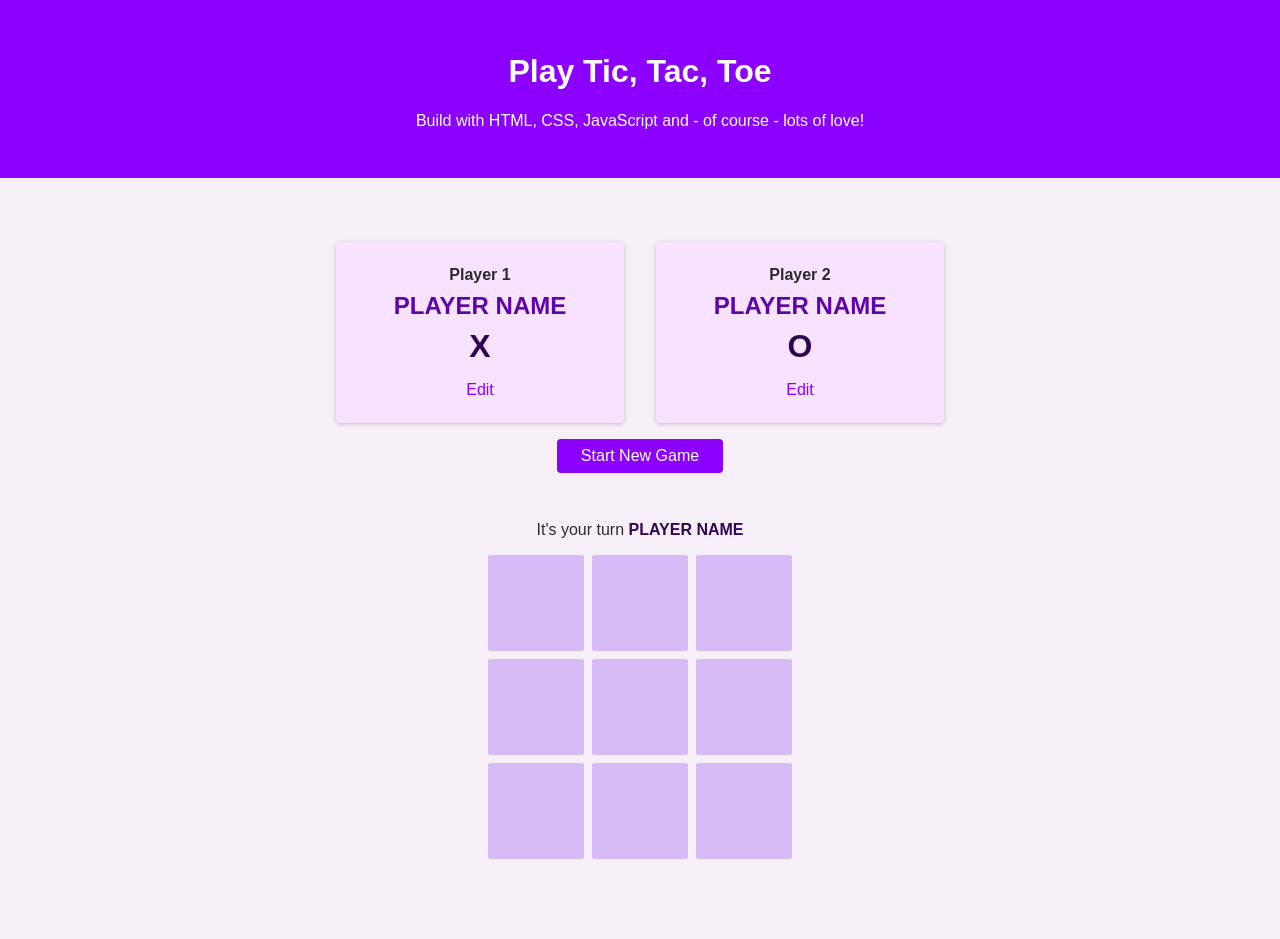
==== index.html @ 3432365f "added styles" ====
<!DOCTYPE html>
<html lang="en">

    <head>
        <meta charset="UTF-8">
        <meta http-equiv="X-UA-Compatible" content="IE=edge">
        <meta name="viewport" content="width=device-width, initial-scale=1.0">
        <title>Tic Tac Toe</title>
        <link rel="preconnect" href="https://fonts.googleapis.com">
        <link rel="preconnect" href="https://fonts.gstatic.com" crossorigin>
        <link href="https://fonts.googleapis.com/css2?family=Open+Sans:wght@400;700&display=swap" rel="stylesheet">
        <link rel="stylesheet" href="styles/styles.css">
        <link rel="stylesheet" href="styles/overlays.css">
        <link rel="stylesheet" href="styles/configuration.css">
        <link rel="stylesheet" href="styles/game.css">
    </head>

    <body>
        <div id="backdrop"></div>
        <header>
            <h1>Play Tic, Tac, Toe</h1>
            <p>Build with HTML, CSS, JavaScript and - of course - lots of love!</p>
        </header>
        <main>
            <aside class="modal" id="config-overlay">
                <h2>Choose your name</h2>
                <form>
                    <div class="form-control">
                        <label for="player-name">Player name</label>
                        <input type="text" name="playername" id="player-name">
                    </div>
                    <div>
                        <button type="submit" class="btn">Confirm</button>
                        <button type="button" class="btn btn-alt">Cancel</button>
                    </div>
                </form>
            </aside>
            <section id="game-config">
                <ol>
                    <li>
                        <article>
                            <h2>Player 1</h2>
                            <h3>PLAYER NAME</h3>
                            <p class="player-symbol">X</p>
                            <button class="btn btn-alt">Edit</button>
                        </article>
                    </li>
                    <li>
                        <article>
                            <h2>Player 2</h2>
                            <h3>PLAYER NAME</h3>
                            <p class="player-symbol">O</p>
                            <button class="btn btn-alt">Edit</button>
                        </article>
                    </li>
                </ol>
                <button class="btn">Start New Game</button>
            </section>
            <section id="active-game">
                <aside id="game-over">
                    <h2>You won, <span id="winner-name">PLAYER NAME</span></h2>
                    <p>Click "Start New Game" above, to start a new game!</p>
                </aside>
                <p>It's your turn <span id="active-player-name">PLAYER NAME</span></p>
                <ol id="game-board">
                    <li></li>
                    <li></li>
                    <li></li>

                    <li></li>
                    <li></li>
                    <li></li>

                    <li></li>
                    <li></li>
                    <li></li>
                </ol>
            </section>
        </main>
    </body>

</html>
---- styles/styles.css ----
body {
    margin: 0;
    font-family: 'Open-Sans', sans-serif;
    color: rgb(44, 41, 44);
    background-color: rgb(247, 239, 247);
}

header {
    background-color: rgb(140, 0, 255);
    color: white;
    padding: 2rem 5%;
    text-align: center;
}

.btn {
    font: inherit;
    padding: 0.5rem 1.5rem;
    background-color: rgb(140, 0, 255);
    border: 0 solid transparent;
    color: white;
    border-radius: 4px;
    cursor: pointer;
}

.btn-alt {
    background-color: transparent;
    color: rgb(140, 0, 255);
}

.btn:hover {
    background-color: rgb(79, 10, 190);
}

.btn-alt:hover {
    background-color: rgb(230, 201, 252);
}
---- styles/overlays.css ----
.modal {
    position: fixed;
    top: 20%;
    left: 5%;
    width: 90%;
    background-color: white;
    padding: 1rem;
    border-radius: 6px;
    box-shadow: 0 2px 8px rgba(0, 0, 0, 0.2);
    display: none;
}

#backdrop {
    position: fixed;
    top: 0;
    left: 0;
    width: 100%;
    height: 100%;
    background-color: rgba(0, 0, 0, 0.7);
    display: none;
}

@media (min-width: 48rem) {
    .modal {
        left: calc(50% - 20rem);
        width: 40rem;
    }
}
---- styles/configuration.css ----
#config-overlay {
    text-align: center;
}

#config-overlay h2 {
    margin: 0.5rem 0;
}

.form-control {
    margin: 0.5rem 0;
}

.form-control label {
    display: block;
    margin-bottom: 0.5rem;
    font-weight: bold;
}

.form-control input {
    font: inherit;
    border: 1px solid rgb(204, 204, 204);
    width: 15rem;
    padding: 0.35rem;
    border-radius: 4px;
}

#game-config {
    width: 90%;
    max-width: 40rem;
    margin: 3rem auto;
    text-align: center;
}

#game-config ol {
    list-style: none;
    margin: 0;
    padding: 0;
    display: flex;
}

#game-config li {
    margin: 1rem;
    padding: 1rem;
    width: 50%;
    background-color: rgb(247, 227, 255);
    border-radius: 4px;
    box-shadow: 0 1px 4px rgba(0, 0, 0, 0.2);
}

#game-config h2 {
    font-size: 1rem;
    margin: 0.5rem 0;
}

#game-config h3 {
    font-size: 1.5rem;
    margin: 0.5rem 0;
    color: rgb(94, 4, 168);
}

.player-symbol {
    font-size: 2rem;
    font-weight: bold;
    color: rgb(47, 4, 82);
    margin: 0.5rem 0;
}
---- styles/game.css ----
#active-game {
    text-align: center;
    margin: 2rem 0 5rem 0;
    /* display: none; */
}

#game-over {
    width: 90%;
    max-width: 40rem;
    margin: auto;
    padding: 1rem 2rem;
    background-color: rgb(50, 5, 87);
    box-shadow: 0 2px 8px rgba(0, 0, 0, 0.2);
    border-radius: 4px;
    color: white;
    display: none;
}

#game-over h2 {
    font-size: 2.5rem;
    margin: 0.5rem 0rem;
}

#active-player-name {
    font-weight: bold;
    color: rgb(50, 5, 87);
}

#game-board {
    list-style: none;
    margin: 1rem 0;
    padding: 0;
    display: grid;
    grid-template-columns: repeat(3, 6rem);
    grid-template-rows: repeat(3, 6rem);
    gap: 0.5rem;
    justify-content: center;
}

#game-board li {
    background-color: rgb(215, 187, 247);
    border-radius: 2px;
    cursor: pointer;
    display: flex;
    justify-content: center;
    align-items: center;
    font-size: 2.5rem;
    font-weight: bold;
}

#game-board li:hover {
    background-color: rgb(112, 13, 204);
}

#game-board li.disabled {
    background-color: rgb(112, 13, 204);
    color: white;
    cursor: default;
}
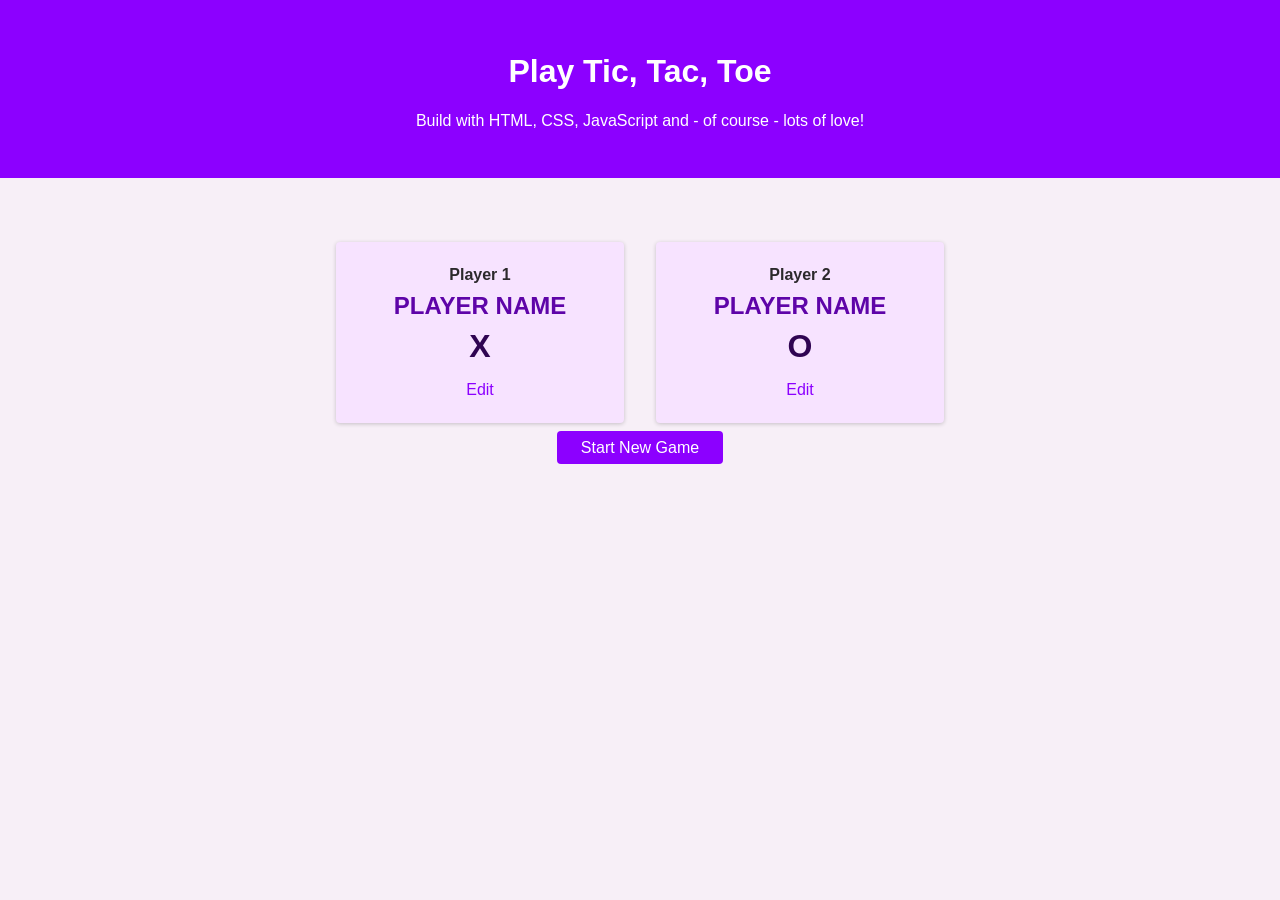
==== commit a160e1a3: "finished project tic-tac-toe v1.0.0" ====
--- a/index.html
+++ b/index.html
@@ -13,6 +13,9 @@
         <link rel="stylesheet" href="styles/overlays.css">
         <link rel="stylesheet" href="styles/configuration.css">
         <link rel="stylesheet" href="styles/game.css">
+        <script src="scripts/config.js" defer></script>
+        <script src="scripts/game.js" defer></script>
+        <script src="scripts/app.js" defer></script>
     </head>
 
     <body>
@@ -24,37 +27,38 @@
         <main>
             <aside class="modal" id="config-overlay">
                 <h2>Choose your name</h2>
-                <form>
+                <form id="config-form">
                     <div class="form-control">
                         <label for="player-name">Player name</label>
-                        <input type="text" name="playername" id="player-name">
+                        <input type="text" name="playername" id="player-name" required>
                     </div>
+                    <p id="config-errors"></p>
                     <div>
                         <button type="submit" class="btn">Confirm</button>
-                        <button type="button" class="btn btn-alt">Cancel</button>
+                        <button type="reset" class="btn btn-alt" id="cancel-config-btn">Cancel</button>
                     </div>
                 </form>
             </aside>
             <section id="game-config">
                 <ol>
                     <li>
-                        <article>
+                        <article id="player-1-data">
                             <h2>Player 1</h2>
                             <h3>PLAYER NAME</h3>
                             <p class="player-symbol">X</p>
-                            <button class="btn btn-alt">Edit</button>
+                            <button class="btn btn-alt" id="edit-btn-player-1" data-playerid="1">Edit</button>
                         </article>
                     </li>
                     <li>
-                        <article>
+                        <article id="player-2-data">
                             <h2>Player 2</h2>
                             <h3>PLAYER NAME</h3>
                             <p class="player-symbol">O</p>
-                            <button class="btn btn-alt">Edit</button>
+                            <button class="btn btn-alt" id="edit-btn-player-2" data-playerid="2">Edit</button>
                         </article>
                     </li>
                 </ol>
-                <button class="btn">Start New Game</button>
+                <a class="btn" id="start-btn" href="#game-board">Start New Game</a>
             </section>
             <section id="active-game">
                 <aside id="game-over">
@@ -63,17 +67,17 @@
                 </aside>
                 <p>It's your turn <span id="active-player-name">PLAYER NAME</span></p>
                 <ol id="game-board">
-                    <li></li>
-                    <li></li>
-                    <li></li>
+                    <li data-col="1" data-row="1"></li>
+                    <li data-col="2" data-row="1"></li>
+                    <li data-col="3" data-row="1"></li>
 
-                    <li></li>
-                    <li></li>
-                    <li></li>
+                    <li data-col="1" data-row="2"></li>
+                    <li data-col="2" data-row="2"></li>
+                    <li data-col="3" data-row="2"></li>
 
-                    <li></li>
-                    <li></li>
-                    <li></li>
+                    <li data-col="1" data-row="3"></li>
+                    <li data-col="2" data-row="3"></li>
+                    <li data-col="3" data-row="3"></li>
                 </ol>
             </section>
         </main>
--- a/styles/overlays.css
+++ b/styles/overlays.css
@@ -8,6 +8,7 @@
     border-radius: 6px;
     box-shadow: 0 2px 8px rgba(0, 0, 0, 0.2);
     display: none;
+    box-sizing: border-box;
 }
 
 #backdrop {
--- a/styles/configuration.css
+++ b/styles/configuration.css
@@ -22,6 +22,17 @@
     width: 15rem;
     padding: 0.35rem;
     border-radius: 4px;
+    box-sizing: border-box;
+}
+
+.error label {
+    color: rgb(136, 2, 2);
+}
+
+.error input{
+    background-color: rgb(253, 219, 219);
+    border-color: rgb(136, 2, 2);
+    color: rgb(136, 2, 2);
 }
 
 #game-config {
@@ -31,17 +42,20 @@
     text-align: center;
 }
 
+#game-config a {
+    text-decoration: none;
+}
+
 #game-config ol {
     list-style: none;
     margin: 0;
     padding: 0;
-    display: flex;
 }
 
 #game-config li {
-    margin: 1rem;
-    padding: 1rem;
-    width: 50%;
+    margin: 1rem auto;
+    padding: 1rem 0;
+    width: 90%;
     background-color: rgb(247, 227, 255);
     border-radius: 4px;
     box-shadow: 0 1px 4px rgba(0, 0, 0, 0.2);
@@ -63,4 +77,15 @@
     font-weight: bold;
     color: rgb(47, 4, 82);
     margin: 0.5rem 0;
+}
+
+@media (min-width: 48rem) {
+    #game-config ol {
+        display: flex;
+    }
+    #game-config li {
+        margin: 1rem;
+        padding: 1rem;
+        width: 50%;
+    }
 }
--- a/styles/game.css
+++ b/styles/game.css
@@ -1,7 +1,7 @@
 #active-game {
     text-align: center;
     margin: 2rem 0 5rem 0;
-    /* display: none; */
+    display: none;
 }
 
 #game-over {
@@ -56,4 +56,15 @@
     background-color: rgb(112, 13, 204);
     color: white;
     cursor: default;
+}
+
+#game-board li.deactivate {
+    background-color:rgb(215, 187, 247);
+    cursor: default;
+}
+
+#game-board li.winner {
+    background-color: red;
+    color: white;
+    cursor: default;
 }
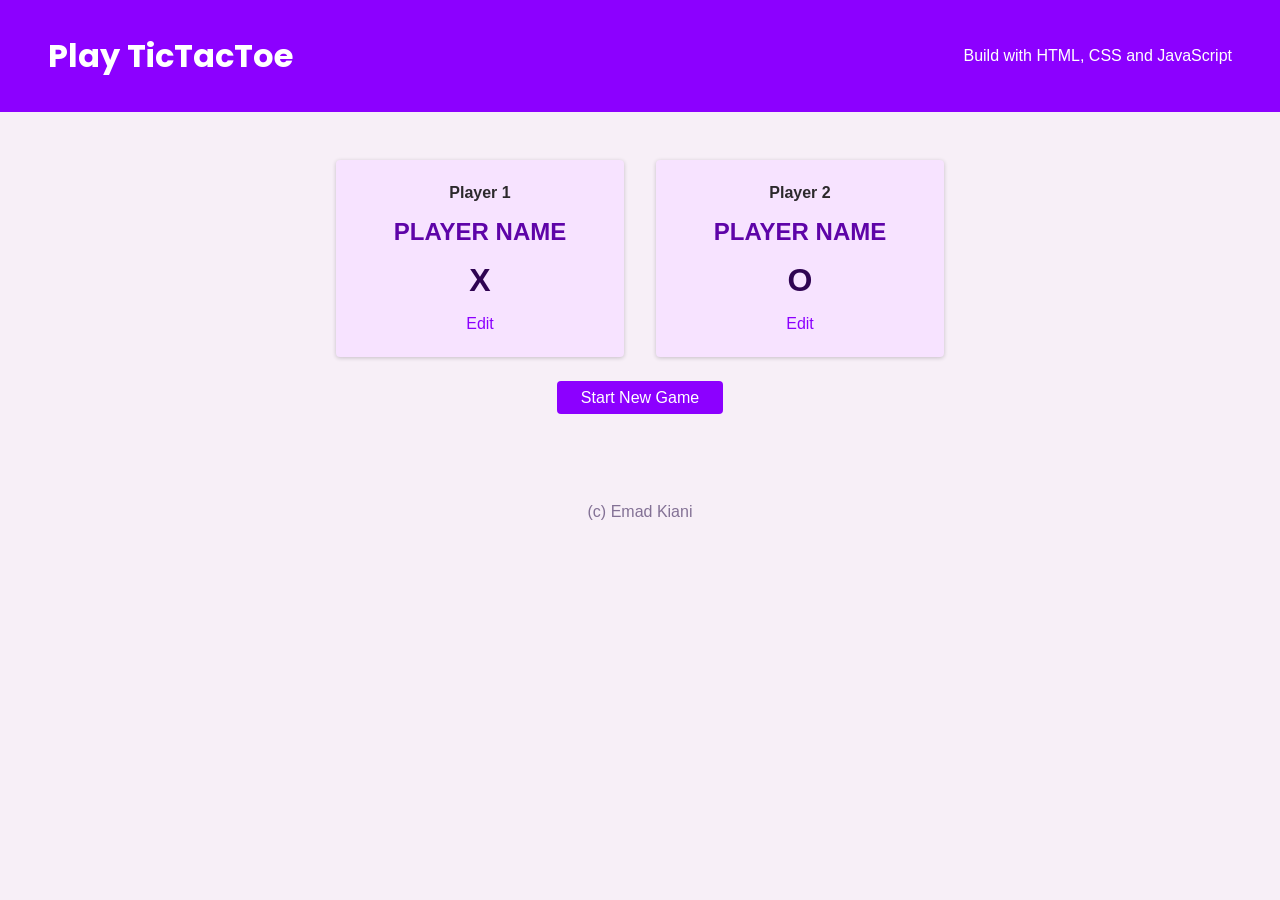
==== commit 00318e0a: "tic-toc-toe v1.0.1" ====
--- a/index.html
+++ b/index.html
@@ -8,7 +8,9 @@
         <title>Tic Tac Toe</title>
         <link rel="preconnect" href="https://fonts.googleapis.com">
         <link rel="preconnect" href="https://fonts.gstatic.com" crossorigin>
-        <link href="https://fonts.googleapis.com/css2?family=Open+Sans:wght@400;700&display=swap" rel="stylesheet">
+        <link
+            href="https://fonts.googleapis.com/css2?family=Open+Sans:wght@400;700&family=Poppins:ital,wght@1,700&display=swap"
+            rel="stylesheet">
         <link rel="stylesheet" href="styles/styles.css">
         <link rel="stylesheet" href="styles/overlays.css">
         <link rel="stylesheet" href="styles/configuration.css">
@@ -21,8 +23,8 @@
     <body>
         <div id="backdrop"></div>
         <header>
-            <h1>Play Tic, Tac, Toe</h1>
-            <p>Build with HTML, CSS, JavaScript and - of course - lots of love!</p>
+            <h1>Play TicTacToe</h1>
+            <p>Build with HTML, CSS and JavaScript</p>
         </header>
         <main>
             <aside class="modal" id="config-overlay">
@@ -81,6 +83,9 @@
                 </ol>
             </section>
         </main>
+        <footer>
+            <p>(c) Emad Kiani</p>
+        </footer>
     </body>
 
 </html>
--- a/styles/styles.css
+++ b/styles/styles.css
@@ -7,9 +7,20 @@
 
 header {
     background-color: rgb(140, 0, 255);
+    padding: 1rem 3rem;
     color: white;
-    padding: 2rem 5%;
     text-align: center;
+}
+
+header h1 {
+    font-family: 'Poppins',sans-serif;
+    margin: 0;
+    padding: 1rem 0;
+}
+
+header p {
+    margin: 0;
+    padding: 0.5rem 0;
 }
 
 .btn {
@@ -33,4 +44,23 @@
 
 .btn-alt:hover {
     background-color: rgb(230, 201, 252);
+}
+
+footer {
+    padding: 5rem 0rem 3rem 0rem;
+    text-align: center;
+}
+
+footer p {
+    color: rgb(131, 113, 149);
+    margin: 0;
+    padding: 0;
+}
+
+@media (min-width: 48rem){
+    header {
+        display: flex;
+        justify-content: space-between;
+        align-items: center;
+    }
 }
--- a/styles/configuration.css
+++ b/styles/configuration.css
@@ -37,25 +37,25 @@
 
 #game-config {
     width: 90%;
-    max-width: 40rem;
-    margin: 3rem auto;
+    max-width: 20rem;
+    padding: 1rem 0;
+    margin: 0 auto;
     text-align: center;
 }
 
-#game-config a {
+#start-btn {
     text-decoration: none;
 }
 
 #game-config ol {
     list-style: none;
     margin: 0;
-    padding: 0;
+    padding: 1rem 0;
 }
 
 #game-config li {
-    margin: 1rem auto;
+    margin: 1rem 0;
     padding: 1rem 0;
-    width: 90%;
     background-color: rgb(247, 227, 255);
     border-radius: 4px;
     box-shadow: 0 1px 4px rgba(0, 0, 0, 0.2);
@@ -63,12 +63,14 @@
 
 #game-config h2 {
     font-size: 1rem;
-    margin: 0.5rem 0;
+    padding: 0.5rem 0;
+    margin: 0;
 }
 
 #game-config h3 {
     font-size: 1.5rem;
-    margin: 0.5rem 0;
+    padding: 0.5rem 0;
+    margin: 0;
     color: rgb(94, 4, 168);
 }
 
@@ -76,16 +78,23 @@
     font-size: 2rem;
     font-weight: bold;
     color: rgb(47, 4, 82);
-    margin: 0.5rem 0;
+    padding: 0.5rem 0;
+    margin: 0;
 }
 
 @media (min-width: 48rem) {
     #game-config ol {
         display: flex;
     }
+    
     #game-config li {
         margin: 1rem;
         padding: 1rem;
         width: 50%;
     }
+    
+    #game-config {
+        width: 90%;
+        max-width: 40rem;
+    }
 }
--- a/styles/game.css
+++ b/styles/game.css
@@ -1,14 +1,20 @@
 #active-game {
     text-align: center;
-    margin: 2rem 0 5rem 0;
+    padding: 0;
+    margin: 0;
     display: none;
+}
+
+#active-game p {
+    margin: 0;
+    padding: 2rem;
 }
 
 #game-over {
     width: 90%;
     max-width: 40rem;
-    margin: auto;
-    padding: 1rem 2rem;
+    padding: 1rem 0;
+    margin: 0 auto;
     background-color: rgb(50, 5, 87);
     box-shadow: 0 2px 8px rgba(0, 0, 0, 0.2);
     border-radius: 4px;
@@ -18,7 +24,13 @@
 
 #game-over h2 {
     font-size: 2.5rem;
-    margin: 0.5rem 0rem;
+    padding: 1rem;
+    margin: 0;
+}
+
+#game-over p {
+    padding: 1rem;
+    margin: 0;
 }
 
 #active-player-name {
@@ -28,7 +40,7 @@
 
 #game-board {
     list-style: none;
-    margin: 1rem 0;
+    margin: 0;
     padding: 0;
     display: grid;
     grid-template-columns: repeat(3, 6rem);
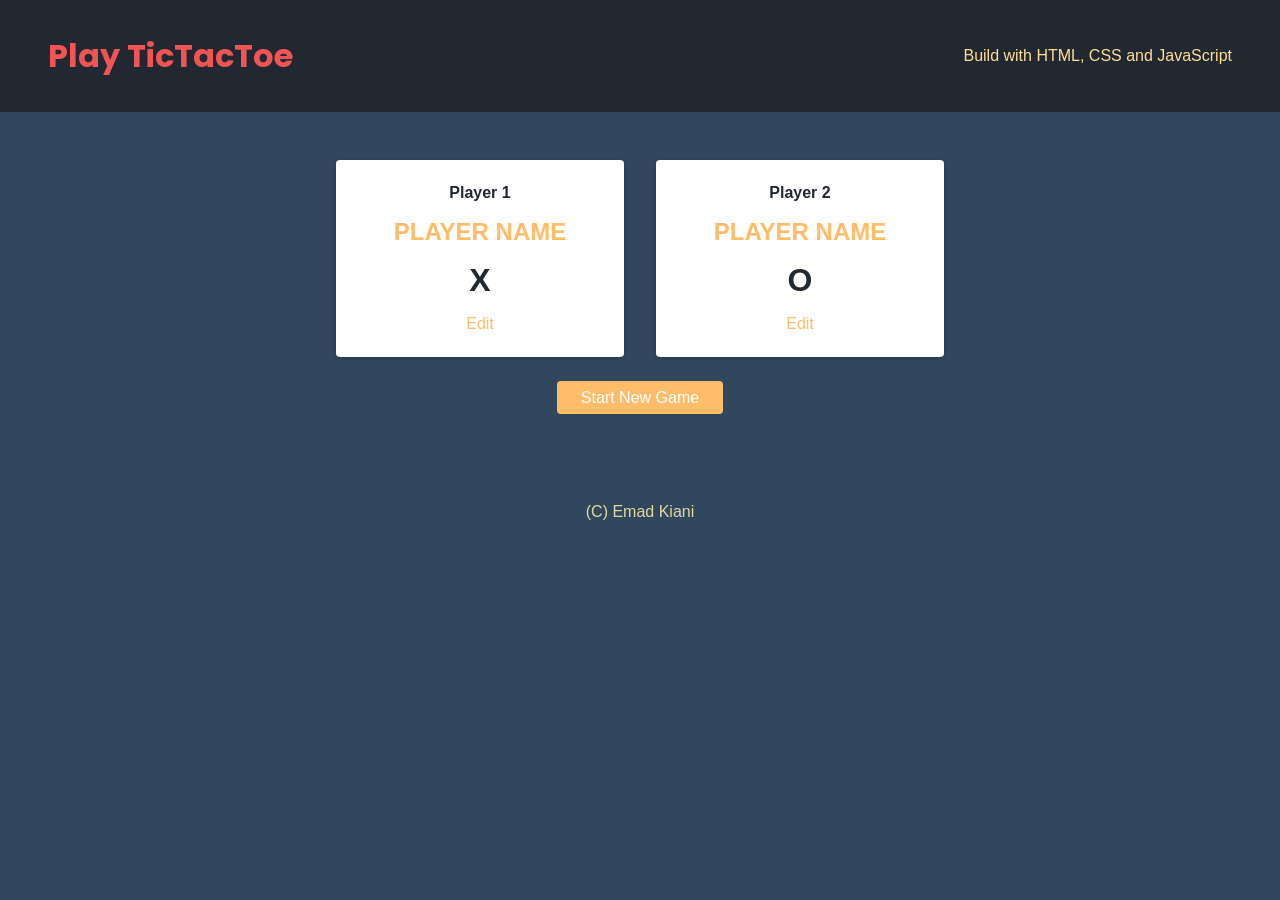
==== commit 95f4495f: "tic-tac-toe v1.0.3" ====
--- a/index.html
+++ b/index.html
@@ -30,7 +30,7 @@
             <aside class="modal" id="config-overlay">
                 <h2>Choose your name</h2>
                 <form id="config-form">
-                    <div class="form-control">
+                    <div class="form-control" id="formcontrol">
                         <label for="player-name">Player name</label>
                         <input type="text" name="playername" id="player-name" required>
                     </div>
@@ -46,7 +46,7 @@
                     <li>
                         <article id="player-1-data">
                             <h2>Player 1</h2>
-                            <h3>PLAYER NAME</h3>
+                            <h3 id="player-1-name">PLAYER NAME</h3>
                             <p class="player-symbol">X</p>
                             <button class="btn btn-alt" id="edit-btn-player-1" data-playerid="1">Edit</button>
                         </article>
@@ -54,7 +54,7 @@
                     <li>
                         <article id="player-2-data">
                             <h2>Player 2</h2>
-                            <h3>PLAYER NAME</h3>
+                            <h3 id="player-2-name">PLAYER NAME</h3>
                             <p class="player-symbol">O</p>
                             <button class="btn btn-alt" id="edit-btn-player-2" data-playerid="2">Edit</button>
                         </article>
@@ -64,7 +64,7 @@
             </section>
             <section id="active-game">
                 <aside id="game-over">
-                    <h2>You won, <span id="winner-name">PLAYER NAME</span></h2>
+                    <h2 id="game-over-message">You won, <span id="winner-name">PLAYER NAME</span></h2>
                     <p>Click "Start New Game" above, to start a new game!</p>
                 </aside>
                 <p>It's your turn <span id="active-player-name">PLAYER NAME</span></p>
@@ -84,7 +84,7 @@
             </section>
         </main>
         <footer>
-            <p>(c) Emad Kiani</p>
+            <p>(C) Emad Kiani</p>
         </footer>
     </body>
 
--- a/styles/styles.css
+++ b/styles/styles.css
@@ -1,19 +1,34 @@
+html {
+    --color-white: #FFFFFF;
+    --color-black: #000000;
+    --color-grey-100: #EEEEEE;
+    --color-grey-300: #DDDDDD;
+    --color-gery-700: #30475E;
+    --color-gery-900: #222831;
+    --color-red-300: #F05454;
+    --color-red-500: #DA0037;
+    --color-yellow-300: #E1D89F;
+    --color-yellow-500: #FFDD93;
+    --color-yellow-700: #FFBD69;
+    --color-yellow-900: #FFAC41;
+}
+
 body {
     margin: 0;
     font-family: 'Open-Sans', sans-serif;
-    color: rgb(44, 41, 44);
-    background-color: rgb(247, 239, 247);
+    color: var(--color-gery-900);
+    background-color: var(--color-gery-700);
 }
 
 header {
-    background-color: rgb(140, 0, 255);
+    background-color: var(--color-gery-900);
     padding: 1rem 3rem;
-    color: white;
     text-align: center;
 }
 
 header h1 {
     font-family: 'Poppins',sans-serif;
+    color: var(--color-red-300);
     margin: 0;
     padding: 1rem 0;
 }
@@ -21,29 +36,30 @@
 header p {
     margin: 0;
     padding: 0.5rem 0;
+    color: var(--color-yellow-500);
 }
 
 .btn {
     font: inherit;
     padding: 0.5rem 1.5rem;
-    background-color: rgb(140, 0, 255);
+    background-color: var(--color-yellow-700);
     border: 0 solid transparent;
-    color: white;
+    color: var(--color-white);
     border-radius: 4px;
     cursor: pointer;
 }
 
 .btn-alt {
     background-color: transparent;
-    color: rgb(140, 0, 255);
+    color: var(--color-yellow-700);
 }
 
 .btn:hover {
-    background-color: rgb(79, 10, 190);
+    background-color: var(--color-yellow-900);
 }
 
 .btn-alt:hover {
-    background-color: rgb(230, 201, 252);
+    background-color: var(--color-grey-100);
 }
 
 footer {
@@ -52,7 +68,7 @@
 }
 
 footer p {
-    color: rgb(131, 113, 149);
+    color: var(--color-yellow-300);
     margin: 0;
     padding: 0;
 }
--- a/styles/overlays.css
+++ b/styles/overlays.css
@@ -1,9 +1,22 @@
+html {
+    --color-white: #FFFFFF;
+    --color-black: #000000;
+    --color-grey-100: #EEEEEE;
+    --color-grey-300: #DDDDDD;
+    --color-gery-700: #30475E;
+    --color-gery-900: #222831;
+    --color-red-300: #F05454;
+    --color-red-500: #DA0037;
+    --color-yellow-500: #FFDD93;
+    --color-yellow-700: #FFBD69;
+}
+
 .modal {
     position: fixed;
     top: 20%;
     left: 5%;
     width: 90%;
-    background-color: white;
+    background-color: var(--color-white);
     padding: 1rem;
     border-radius: 6px;
     box-shadow: 0 2px 8px rgba(0, 0, 0, 0.2);
--- a/styles/configuration.css
+++ b/styles/configuration.css
@@ -1,3 +1,16 @@
+html {
+    --color-white: #FFFFFF;
+    --color-black: #000000;
+    --color-grey-100: #EEEEEE;
+    --color-grey-300: #DDDDDD;
+    --color-gery-700: #30475E;
+    --color-gery-900: #222831;
+    --color-red-300: #F05454;
+    --color-red-500: #DA0037;
+    --color-yellow-500: #FFDD93;
+    --color-yellow-700: #FFBD69;
+}
+
 #config-overlay {
     text-align: center;
 }
@@ -18,7 +31,7 @@
 
 .form-control input {
     font: inherit;
-    border: 1px solid rgb(204, 204, 204);
+    border: 1px solid var(--color-grey-300);
     width: 15rem;
     padding: 0.35rem;
     border-radius: 4px;
@@ -26,13 +39,12 @@
 }
 
 .error label {
-    color: rgb(136, 2, 2);
+    color: var(--color-red-500);
 }
 
 .error input{
-    background-color: rgb(253, 219, 219);
-    border-color: rgb(136, 2, 2);
-    color: rgb(136, 2, 2);
+    border-color: var(--color-red-500);
+    color: var(--color-red-500);
 }
 
 #game-config {
@@ -56,7 +68,7 @@
 #game-config li {
     margin: 1rem 0;
     padding: 1rem 0;
-    background-color: rgb(247, 227, 255);
+    background-color: var(--color-white);
     border-radius: 4px;
     box-shadow: 0 1px 4px rgba(0, 0, 0, 0.2);
 }
@@ -71,13 +83,13 @@
     font-size: 1.5rem;
     padding: 0.5rem 0;
     margin: 0;
-    color: rgb(94, 4, 168);
+    color: var(--color-yellow-700);
 }
 
 .player-symbol {
     font-size: 2rem;
     font-weight: bold;
-    color: rgb(47, 4, 82);
+    color: var(--color-gery-900);
     padding: 0.5rem 0;
     margin: 0;
 }
--- a/styles/game.css
+++ b/styles/game.css
@@ -1,3 +1,16 @@
+html {
+    --color-white: #FFFFFF;
+    --color-black: #000000;
+    --color-grey-100: #EEEEEE;
+    --color-grey-300: #DDDDDD;
+    --color-gery-700: #30475E;
+    --color-gery-900: #222831;
+    --color-red-300: #F05454;
+    --color-red-500: #DA0037;
+    --color-yellow-500: #FFDD93;
+    --color-yellow-700: #FFBD69;
+}
+
 #active-game {
     text-align: center;
     padding: 0;
@@ -8,6 +21,7 @@
 #active-game p {
     margin: 0;
     padding: 2rem;
+    color: var(--color-white);
 }
 
 #game-over {
@@ -15,10 +29,10 @@
     max-width: 40rem;
     padding: 1rem 0;
     margin: 0 auto;
-    background-color: rgb(50, 5, 87);
+    background-color: var(--color-yellow-700);
     box-shadow: 0 2px 8px rgba(0, 0, 0, 0.2);
     border-radius: 4px;
-    color: white;
+    color: var(--color-white);
     display: none;
 }
 
@@ -35,7 +49,7 @@
 
 #active-player-name {
     font-weight: bold;
-    color: rgb(50, 5, 87);
+    color: var(--color-gray-900);
 }
 
 #game-board {
@@ -50,7 +64,7 @@
 }
 
 #game-board li {
-    background-color: rgb(215, 187, 247);
+    background-color: var(--color-grey-100);
     border-radius: 2px;
     cursor: pointer;
     display: flex;
@@ -61,22 +75,22 @@
 }
 
 #game-board li:hover {
-    background-color: rgb(112, 13, 204);
+    background-color: var(--color-yellow-700);
 }
 
 #game-board li.disabled {
-    background-color: rgb(112, 13, 204);
-    color: white;
+    background-color: var(--color-yellow-700);
+    color: var(--color-white);
     cursor: default;
 }
 
 #game-board li.deactivate {
-    background-color:rgb(215, 187, 247);
+    background-color:var(--color-grey-100);
     cursor: default;
 }
 
 #game-board li.winner {
-    background-color: red;
+    background-color: var(--color-red-500);
     color: white;
     cursor: default;
 }
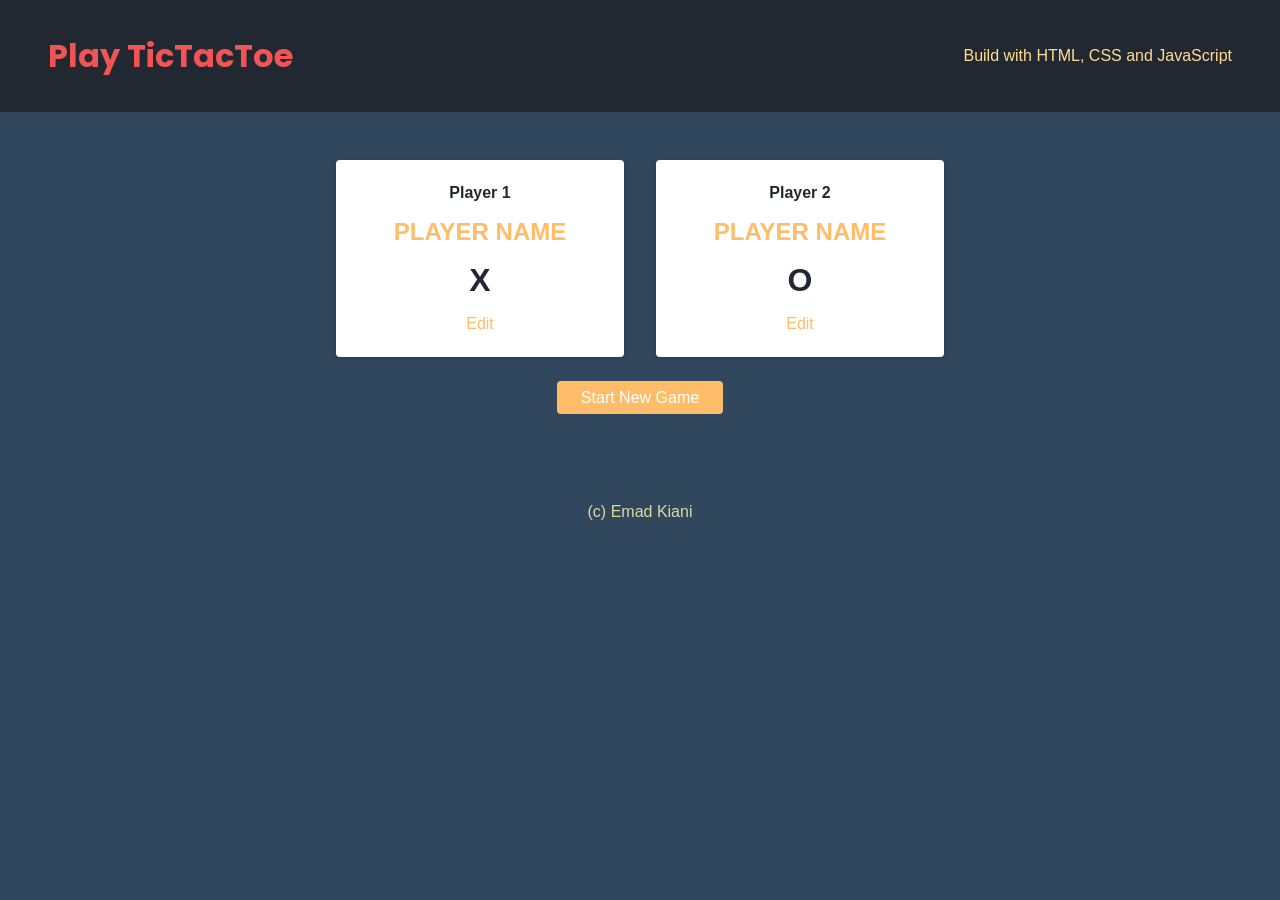
==== commit ad6ddeec: "tic-tac-toe v1.0.4" ====
--- a/index.html
+++ b/index.html
@@ -84,7 +84,7 @@
             </section>
         </main>
         <footer>
-            <p>(C) Emad Kiani</p>
+            <p>(c) Emad Kiani</p>
         </footer>
     </body>
 
